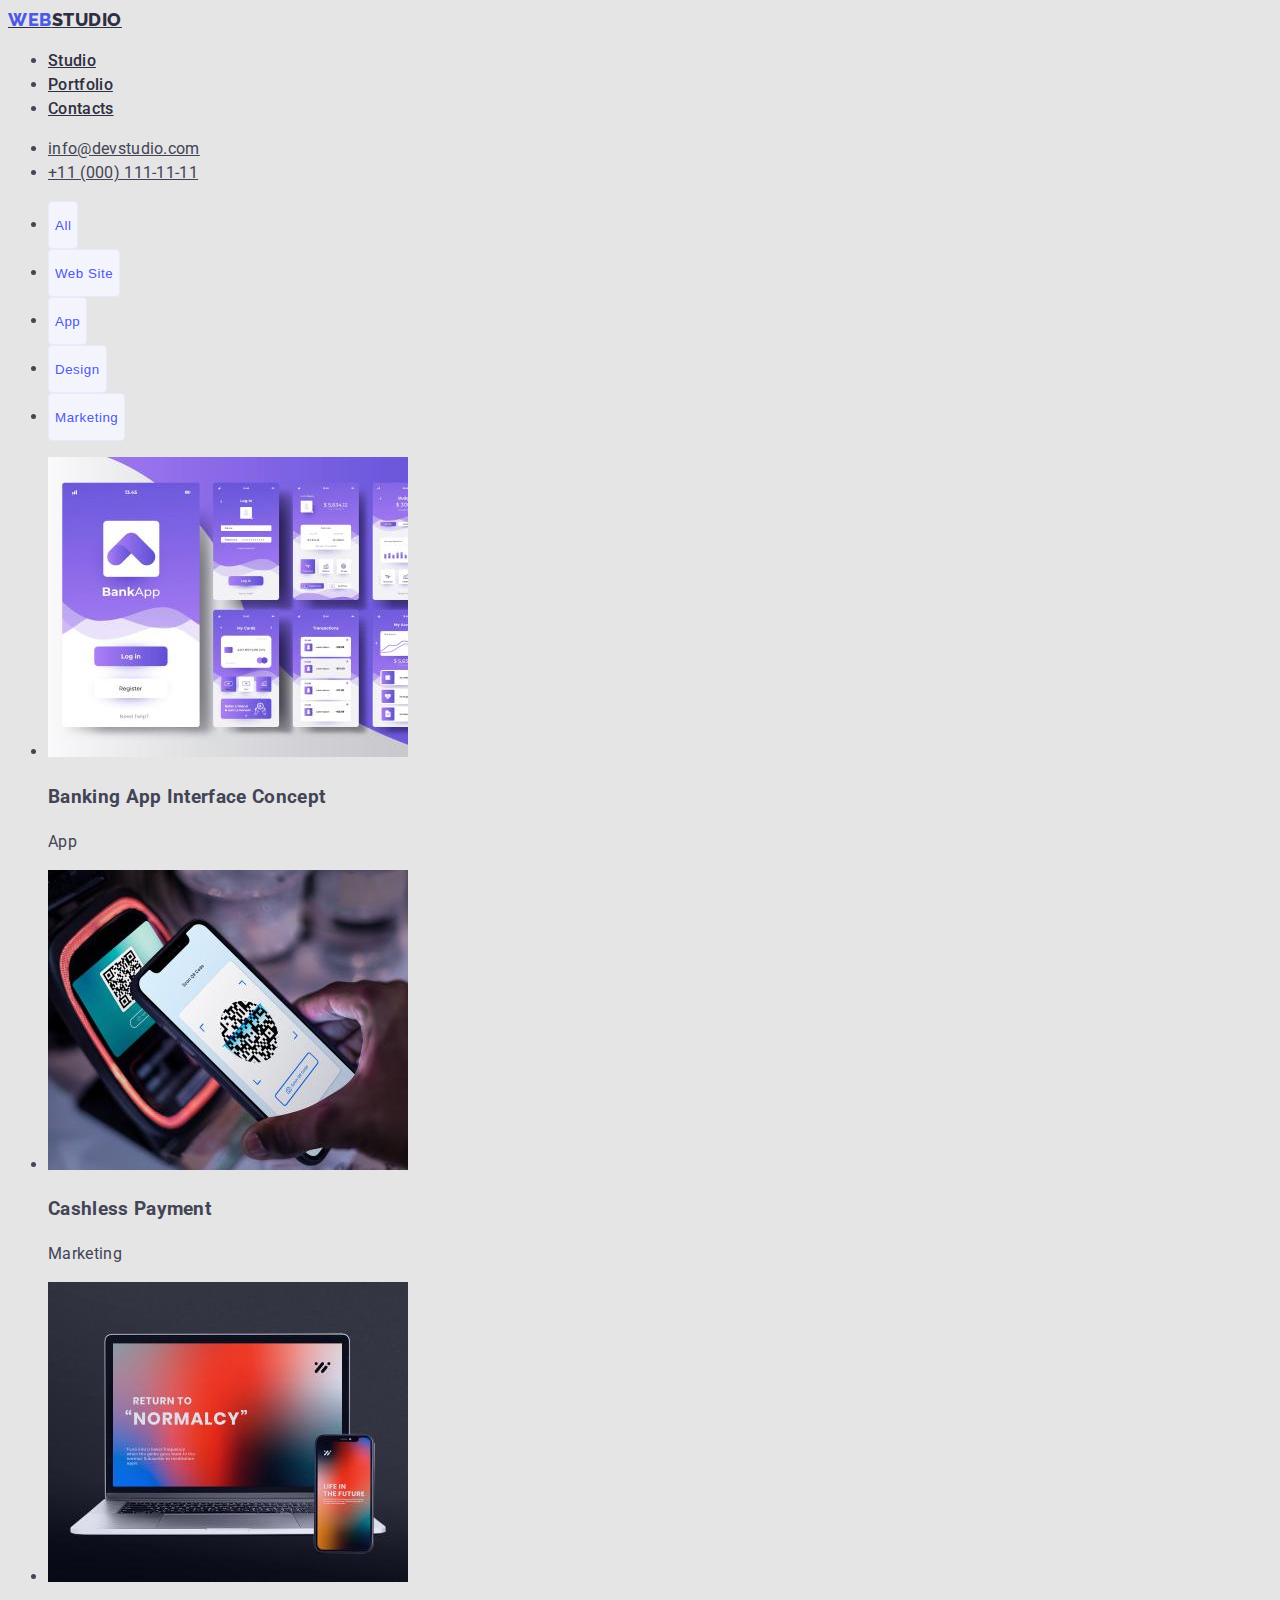
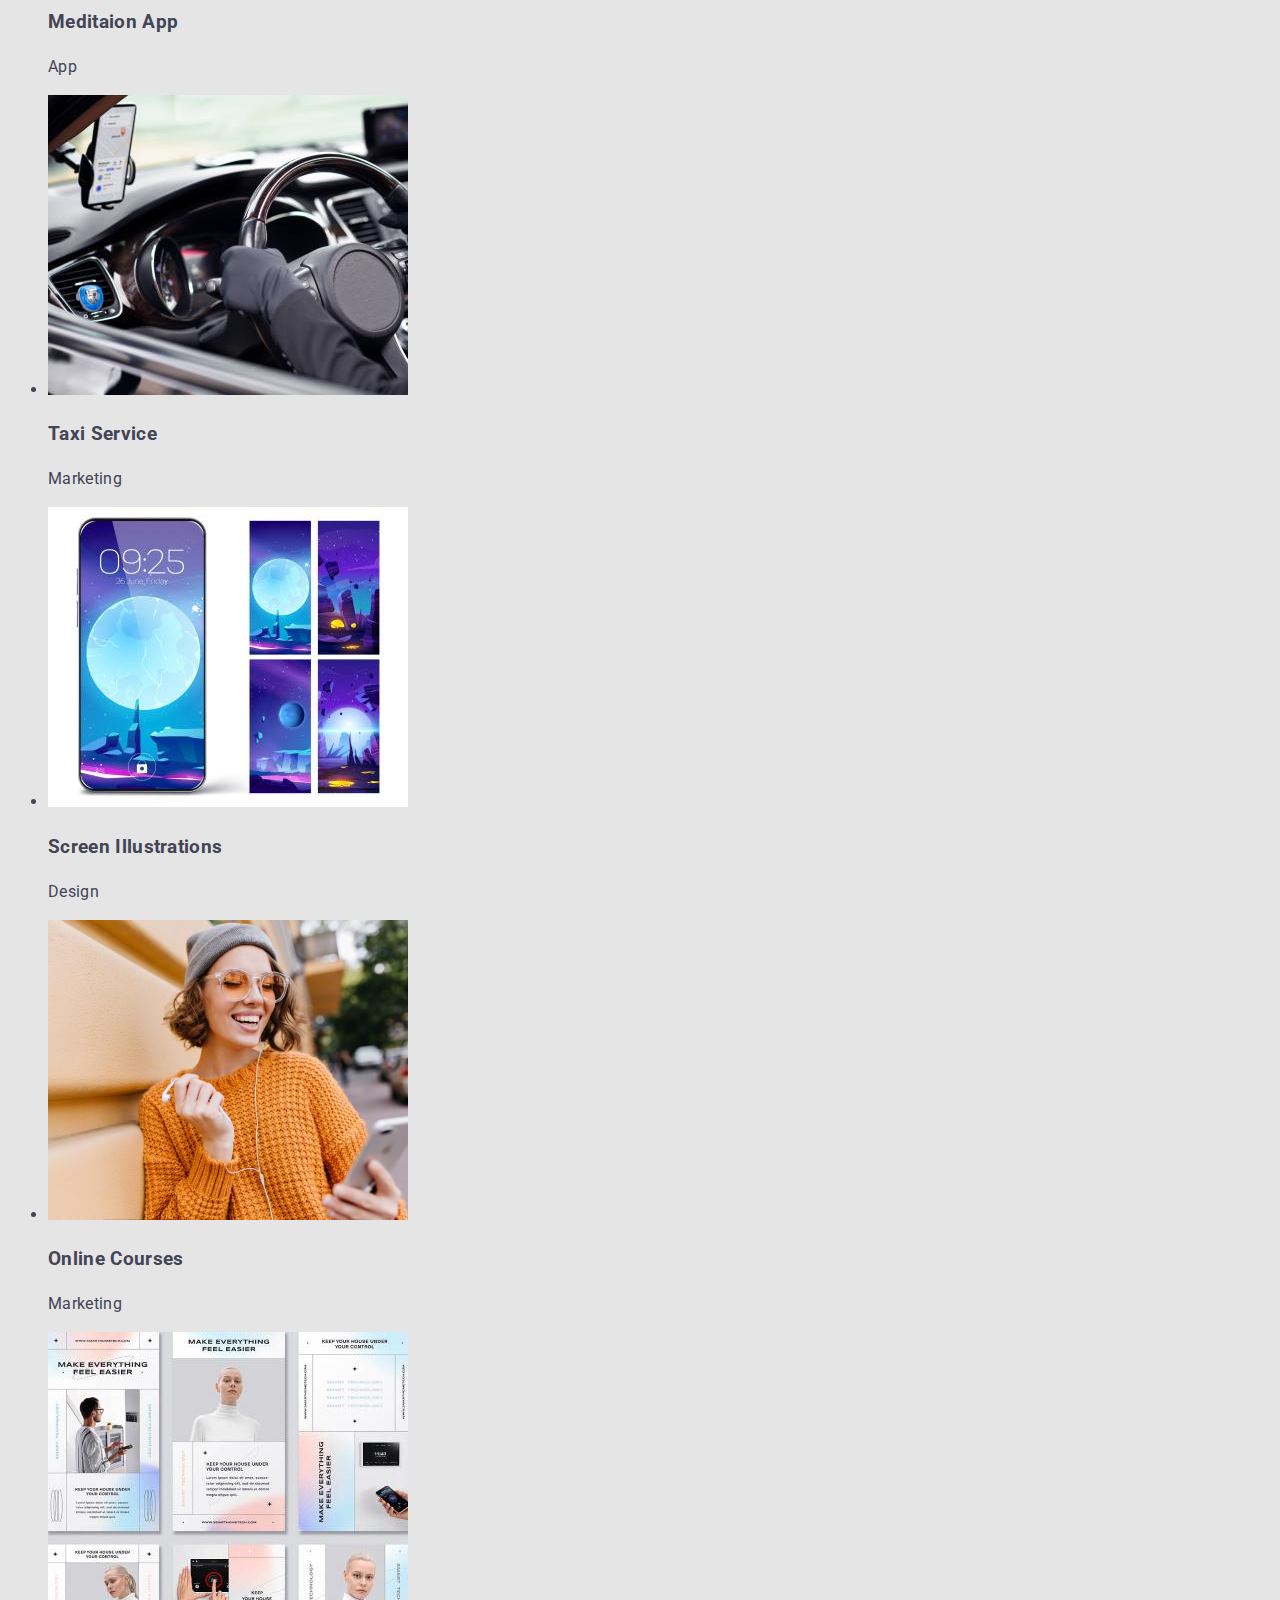
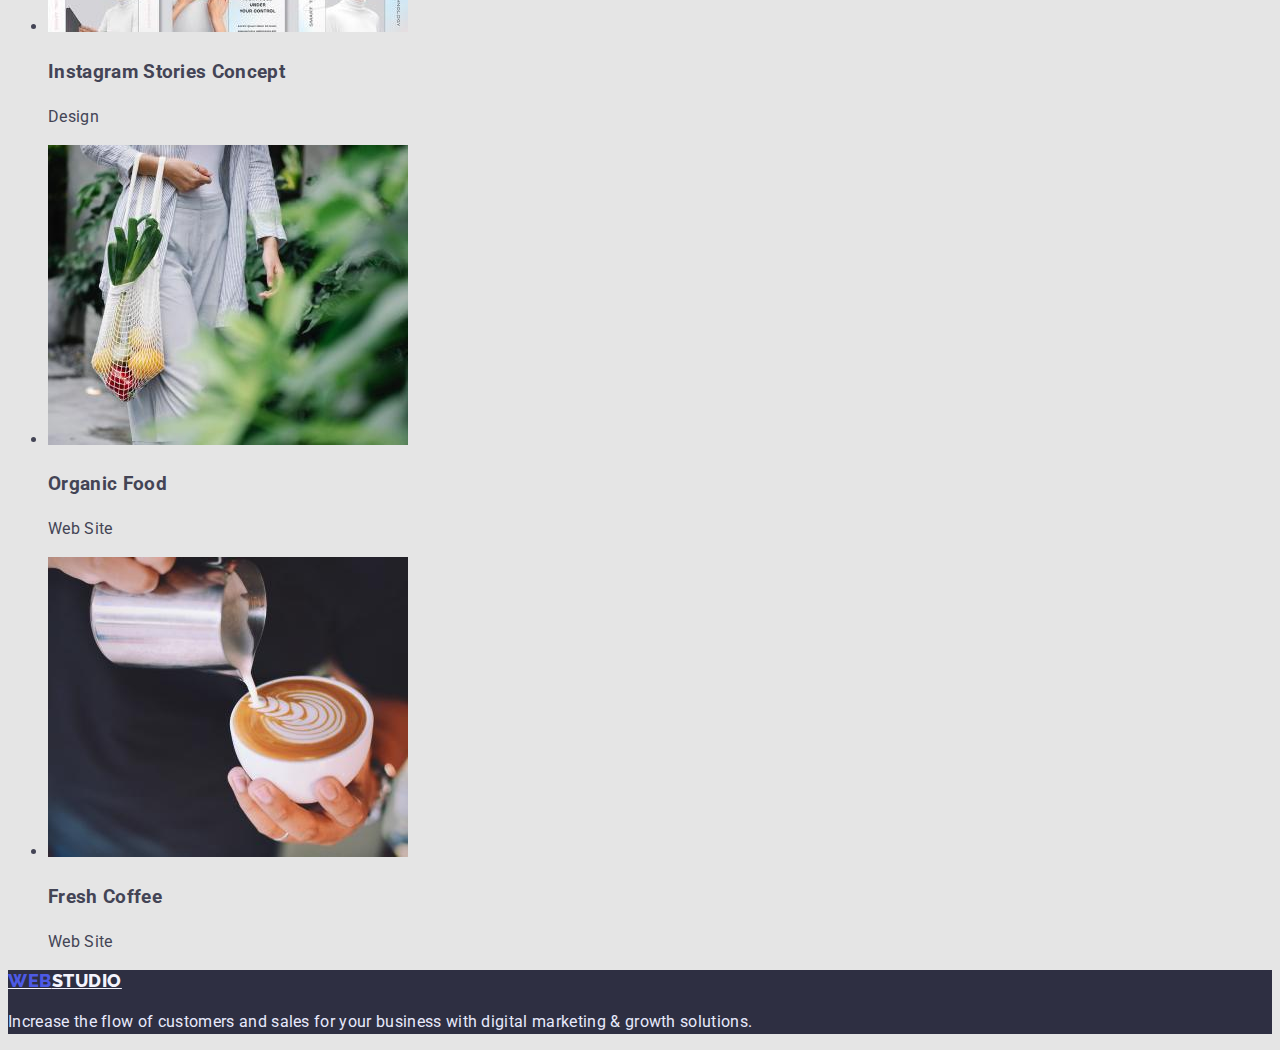
==== portfolio.html @ 7efca791 "hw2 v1.1" ====
<!DOCTYPE html>
<html lang="en">
  <head>
    <meta charset="UTF-8" />
    <meta http-equiv="X-UA-Compatible" content="IE=edge" />
    <meta name="viewport" content="width=device-width, initial-scale=1.0" />
    <title>Портфоліо</title>
    <link rel="preconnect" href="https://fonts.googleapis.com" />
    <link rel="preconnect" href="https://fonts.gstatic.com" crossorigin />
    <link
      href="https://fonts.googleapis.com/css2?family=Raleway:wght@800&family=Roboto:wght@400;500;700;900&display=swap"
      rel="stylesheet"
    />
    <link rel="stylesheet" href="./css/styles.css" />
  </head>
  <body>
    <header>
      <nav>
        <a class="logo-header" href="./index.html"> <span>Web</span>Studio</a>
        <ul>
          <li><a class="nav-item" href="./index.html">Studio</a></li>
          <li><a class="nav-item" href="./portfolio.html">Portfolio</a></li>
          <li><a class="nav-item" href="">Contacts</a></li>
        </ul>
      </nav>
      <address>
        <ul>
          <li><a class="contact" href="mailto:info@devstudio.com">info@devstudio.com</a></li>
          <li><a class="contact" href="tel:+110001111111">+11 (000) 111-11-11</a></li>
        </ul>
      </address>
    </header>
    <main>
      <h1 hidden>Portfolio</h1>
      <section>
        <h2 hidden>Filter Buttons</h2>
        <ul>
          <li><button class="filter-btn" type="button">All</button></li>
          <li><button class="filter-btn" type="button">Web Site</button></li>
          <li><button class="filter-btn" type="button">App</button></li>
          <li><button class="filter-btn" type="button">Design</button></li>
          <li><button class="filter-btn" type="button">Marketing</button></li>
        </ul>
        <h2 hidden>List of Projects</h2>
        <ul>
          <li>
            <a href="">
              <img
                src="./images/bankapp.jpg"
                alt="Banking App Interface Concept"
                width="360"
                height="300"
            /></a>
            <h3>Banking App Interface Concept</h3>
            <p>App</p>
          </li>
          <li>
            <a href="">
              <img src="./images/cashless.jpg" alt="Cashless Payment" width="360" height="300"
            /></a>
            <h3>Cashless Payment</h3>
            <p>Marketing</p>
          </li>
          <li>
            <a href="">
              <img src="./images/meditation.jpg" alt="Meditaion App" width="360" height="300"
            /></a>
            <h3>Meditaion App</h3>
            <p>App</p>
          </li>
          <li>
            <a href="">
              <img src="./images/taxi.jpg" alt="Taxi Service" width="360" height="300"
            /></a>
            <h3>Taxi Service</h3>
            <p>Marketing</p>
          </li>
          <li>
            <a href="">
              <img src="./images/screen.jpg" alt="Screen Illustrations" width="360" height="300"
            /></a>
            <h3>Screen Illustrations</h3>
            <p>Design</p>
          </li>
          <li>
            <a href="">
              <img src="./images/courses.jpg" alt="Online Courses" width="360" height="300"
            /></a>
            <h3>Online Courses</h3>
            <p>Marketing</p>
          </li>
          <li>
            <a href="">
              <img
                src="./images/instagram.jpg"
                alt="Instagram Stories Concept"
                width="360"
                height="300"
            /></a>
            <h3>Instagram Stories Concept</h3>
            <p>Design</p>
          </li>
          <li>
            <a href="">
              <img src="./images/organicfood.jpg" alt="Organic Food" width="360" height="300"
            /></a>
            <h3>Organic Food</h3>
            <p>Web Site</p>
          </li>
          <li>
            <a href="">
              <img src="./images/coffe.jpg" alt="Fresh Coffee" width="360" height="300"
            /></a>
            <h3>Fresh Coffee</h3>
            <p>Web Site</p>
          </li>
        </ul>
      </section>
    </main>
    <footer class="footer">
      <a class="logo-footer" href="./index.html"> <span>Web</span>Studio</a>
      <p class="footer-text">
        Increase the flow of customers and sales for your business with digital marketing & growth
        solutions.
      </p>
    </footer>
  </body>
</html>
---- css/styles.css ----
:root {
  --color-primary: #434455;
  --color-secondary: #2e2f42;
  --color-active: #404bbf;
  --bckground-primery: #e5e5e5;
}

body {
  color: var(--color-primary);
  background-color: #e5e5e5;

  font-family: 'Roboto', sans-serif;
  font-size: 16px;
  line-height: 1.5;
  letter-spacing: 0.02em;
  list-style-type: none;
}
.logo-header {
  color: var(--color-secondary);
  font-family: 'Raleway';
  font-weight: 800;
  font-size: 18px;
  line-height: 1.33;
  letter-spacing: 0.03em;
  text-transform: uppercase;
}
.logo-header > span {
  color: #4d5ae5;
}
.nav-item {
  color: var(--color-secondary);
  background-color: #e5e5e5;
  font-weight: 500;
}
.nav-item:hover,
.nav-item:focus {
  color: var(--color-active);
}
.contact {
  color: var(--color-primary);
  font-style: normal;
}
.contact:hover,
.contact:focus {
  color: var(--color-active);
}
.hero {
  background-color: var(--color-secondary);
}
.h1 {
  font-weight: 700;
  font-size: 56px;
  line-height: 1.07;
  text-align: center;
  letter-spacing: 0.02em;
  color: #ffffff;
}
.order-btn {
  color: #fff;
  background: #4d5ae5;
  box-shadow: 0px 4px 4px rgba(0, 0, 0, 0.15);
  border-radius: 4px;
  font-family: 'Roboto', sans-serif;
  font-size: 16px;
  line-height: 1.5;
  letter-spacing: 0.02em;
  cursor: pointer;
}
.order-btn:hover,
.order-btn:focus {
  background: #404bbf;
}
.h2 {
  font-weight: 700;
  font-size: 36px;
  line-height: 1.11;
  text-align: center;
  text-transform: capitalize;
  color: var(--color-secondary);
}
.h3 {
  font-weight: 500;
  font-size: 20px;
  line-height: 1.2;

  /* NAVY BLUE */

  color: var(--color-secondary);
}
.team-section {
  background-color: #f4f4fd;
}
.footer {
  background-color: var(--color-secondary);
}
.logo-footer {
  color: #f4f4fd;
  font-family: 'Raleway';
  font-weight: 800;
  font-size: 18px;
  line-height: 1.16;
  letter-spacing: 0.03em;
  text-transform: uppercase;
}
.logo-footer > span {
  color: #4d5ae5;
}
.footer-text {
  color: #e7e9fc;
}
.filter-btn {
  background: #f4f4fd;
  color: #4d5ae5;
  font-weight: 500;
  text-align: center;
  letter-spacing: 0.04em;
  border: 1px solid #e7e9fc;
  border-radius: 4px;
  height: 48px;
  cursor: pointer;
}
.filter-btn:hover,
.filter-btn:focus {
  background: #404bbf;
  color: #fff;
}
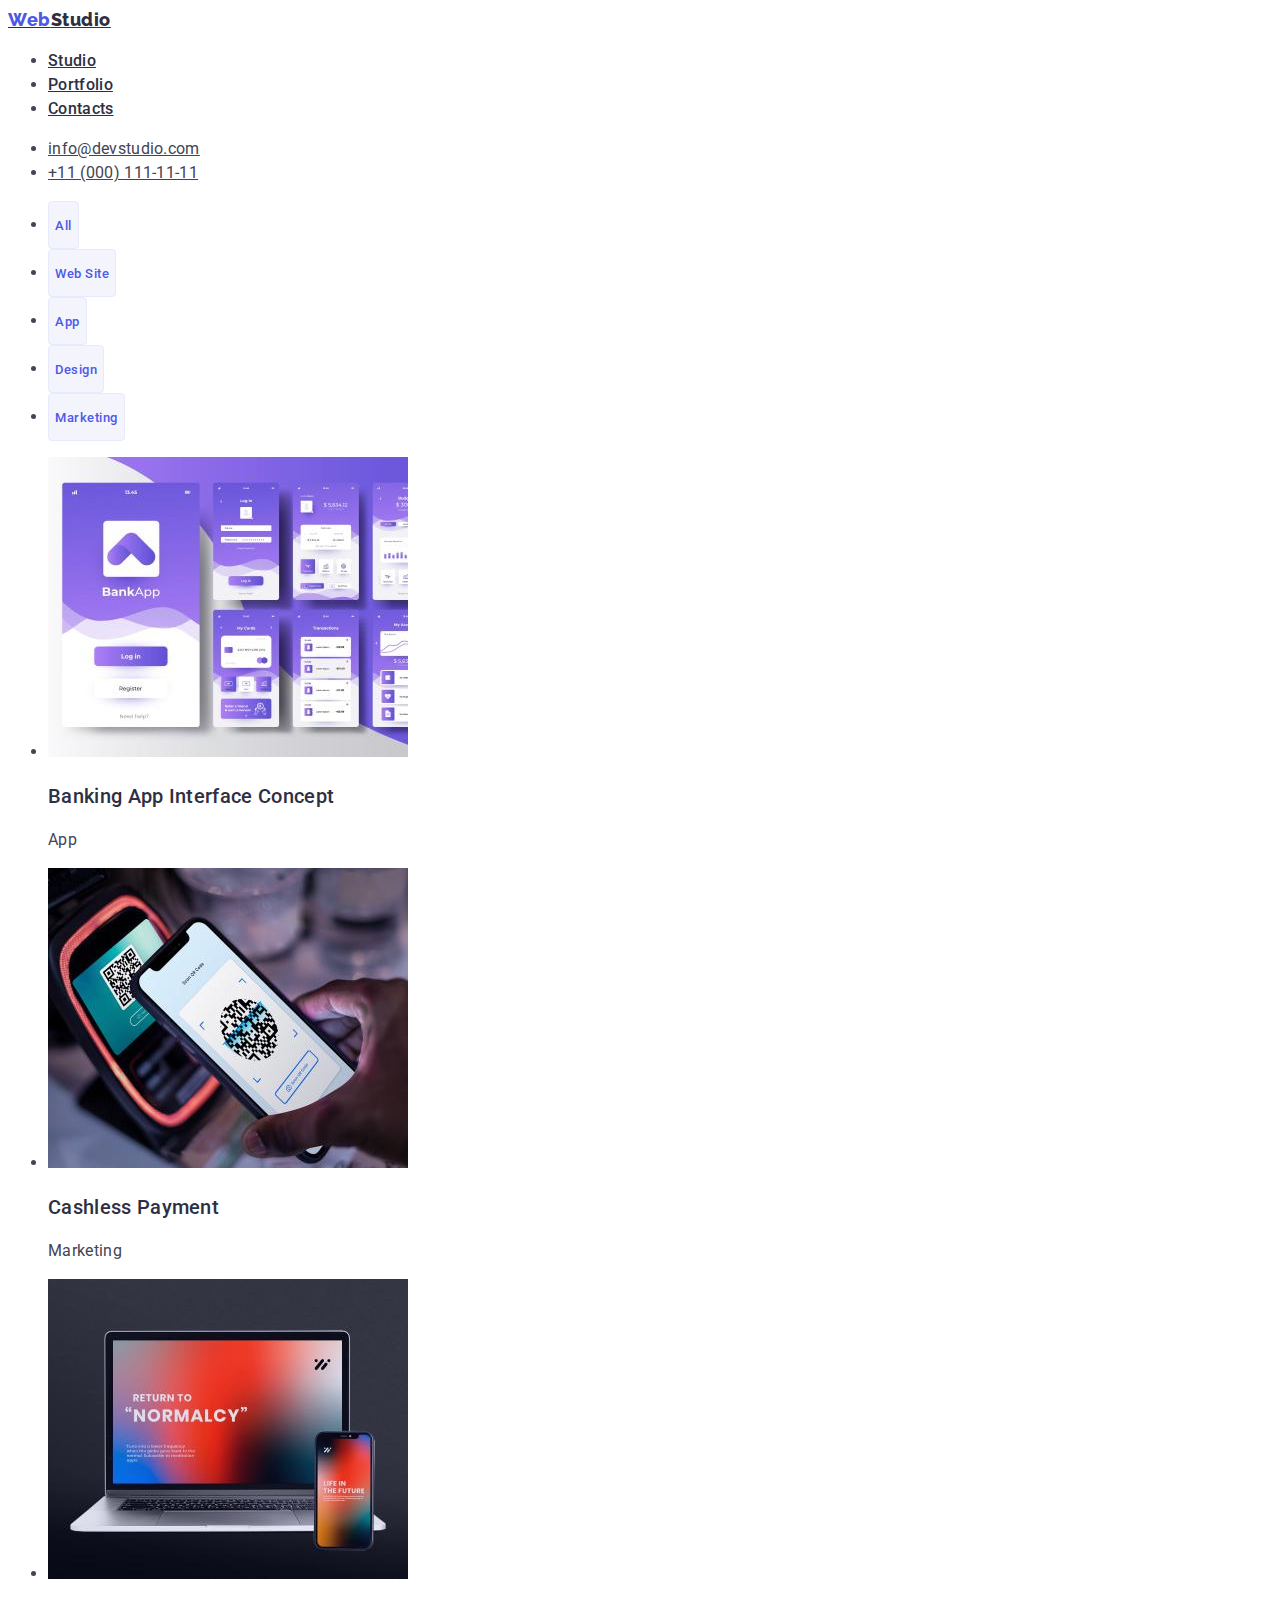
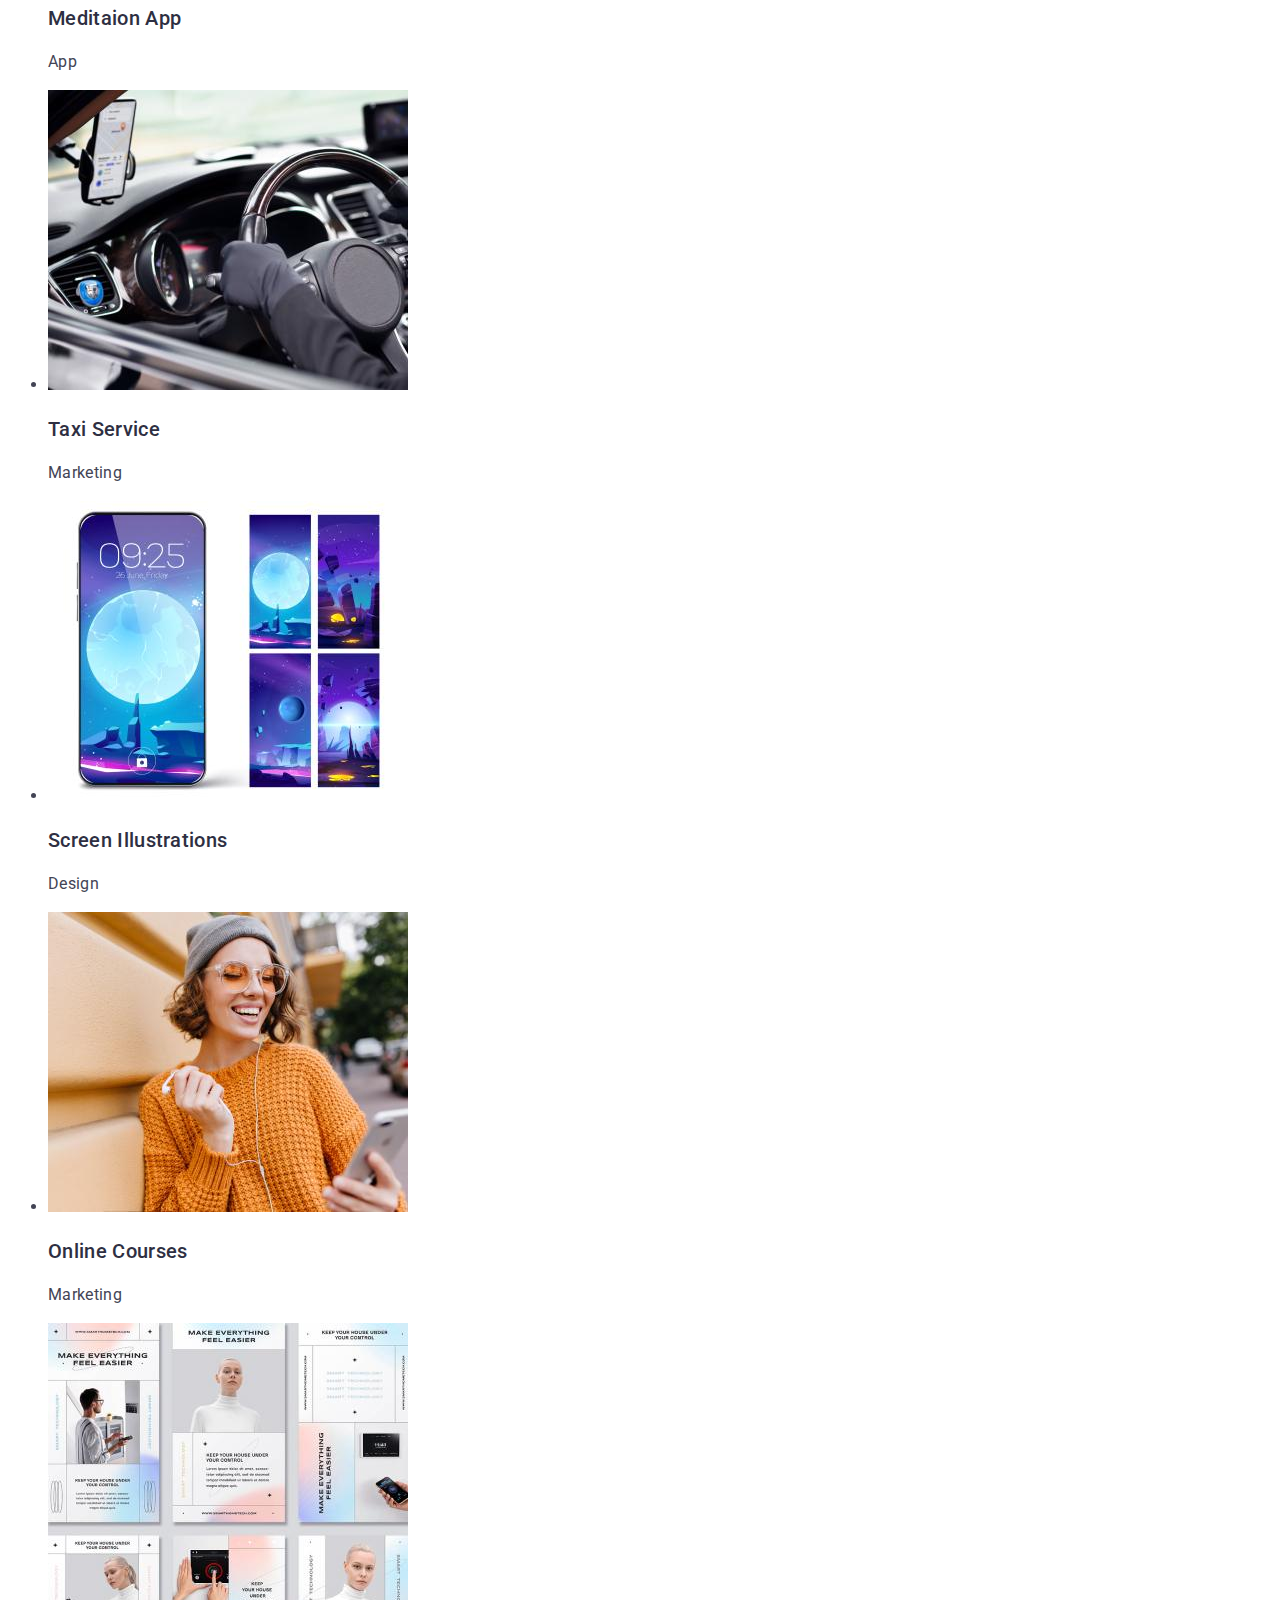
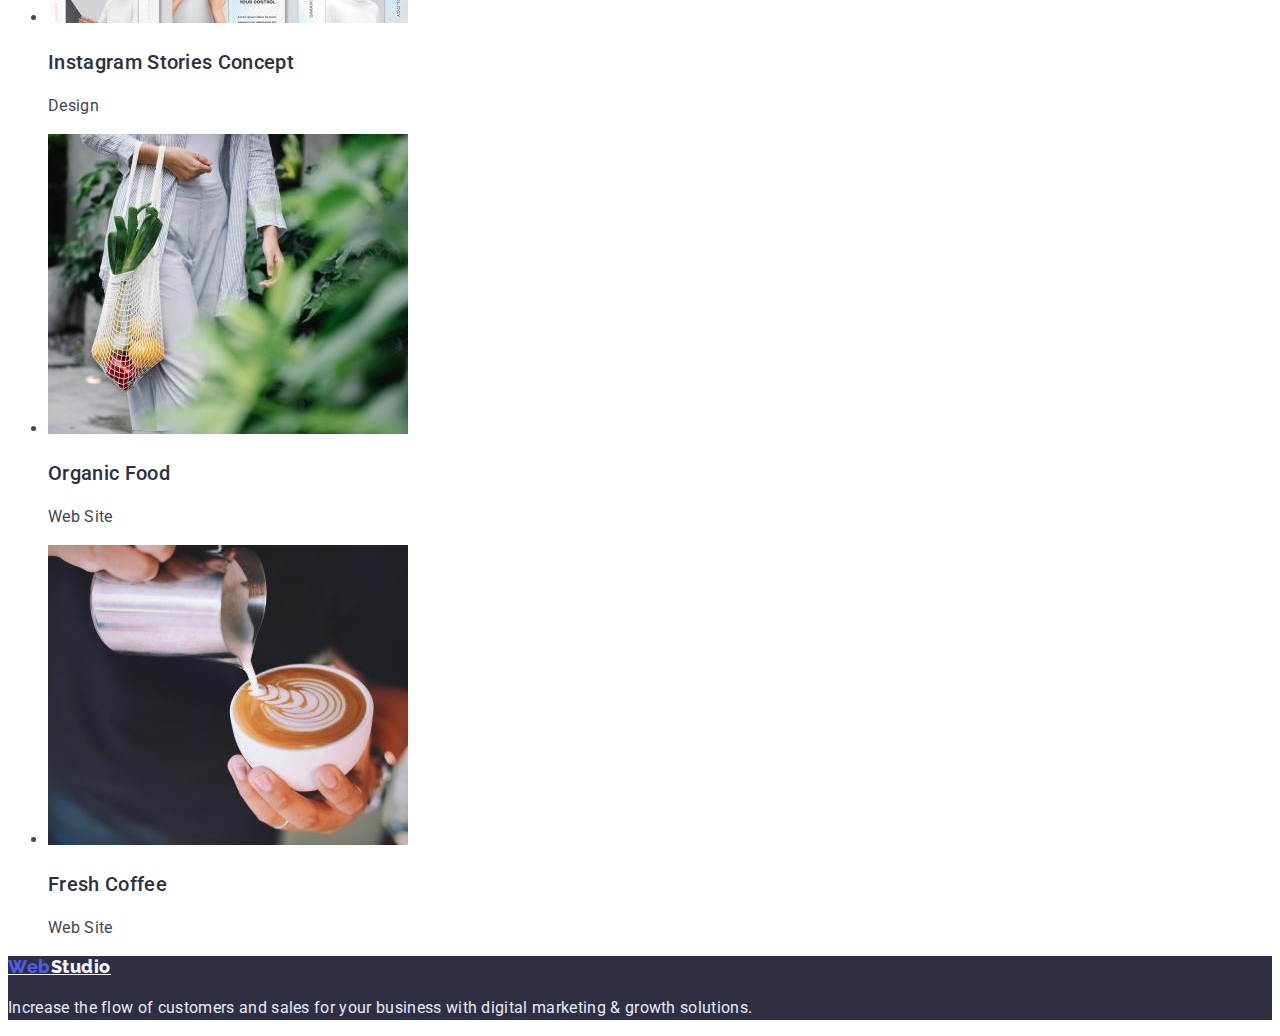
==== commit 7c4eb142: "hw2 v1.2" ====
--- a/portfolio.html
+++ b/portfolio.html
@@ -51,42 +51,42 @@
                 width="360"
                 height="300"
             /></a>
-            <h3>Banking App Interface Concept</h3>
+            <h3 class="list-itm-title">Banking App Interface Concept</h3>
             <p>App</p>
           </li>
           <li>
             <a href="">
               <img src="./images/cashless.jpg" alt="Cashless Payment" width="360" height="300"
             /></a>
-            <h3>Cashless Payment</h3>
+            <h3 class="list-itm-title">Cashless Payment</h3>
             <p>Marketing</p>
           </li>
           <li>
             <a href="">
               <img src="./images/meditation.jpg" alt="Meditaion App" width="360" height="300"
             /></a>
-            <h3>Meditaion App</h3>
+            <h3 class="list-itm-title">Meditaion App</h3>
             <p>App</p>
           </li>
           <li>
             <a href="">
               <img src="./images/taxi.jpg" alt="Taxi Service" width="360" height="300"
             /></a>
-            <h3>Taxi Service</h3>
+            <h3 class="list-itm-title">Taxi Service</h3>
             <p>Marketing</p>
           </li>
           <li>
             <a href="">
               <img src="./images/screen.jpg" alt="Screen Illustrations" width="360" height="300"
             /></a>
-            <h3>Screen Illustrations</h3>
+            <h3 class="list-itm-title">Screen Illustrations</h3>
             <p>Design</p>
           </li>
           <li>
             <a href="">
               <img src="./images/courses.jpg" alt="Online Courses" width="360" height="300"
             /></a>
-            <h3>Online Courses</h3>
+            <h3 class="list-itm-title">Online Courses</h3>
             <p>Marketing</p>
           </li>
           <li>
@@ -97,21 +97,21 @@
                 width="360"
                 height="300"
             /></a>
-            <h3>Instagram Stories Concept</h3>
+            <h3 class="list-itm-title">Instagram Stories Concept</h3>
             <p>Design</p>
           </li>
           <li>
             <a href="">
               <img src="./images/organicfood.jpg" alt="Organic Food" width="360" height="300"
             /></a>
-            <h3>Organic Food</h3>
+            <h3 class="list-itm-title">Organic Food</h3>
             <p>Web Site</p>
           </li>
           <li>
             <a href="">
               <img src="./images/coffe.jpg" alt="Fresh Coffee" width="360" height="300"
             /></a>
-            <h3>Fresh Coffee</h3>
+            <h3 class="list-itm-title">Fresh Coffee</h3>
             <p>Web Site</p>
           </li>
         </ul>
--- a/css/styles.css
+++ b/css/styles.css
@@ -1,19 +1,23 @@
 :root {
   --color-primary: #434455;
   --color-secondary: #2e2f42;
-  --color-active: #404bbf;
-  --bckground-primery: #e5e5e5;
+  --color-logo-web: #4d5ae5;
+  --color-button: #4d5ae5;
+  --bcg-button: #e7e9fc;
+  --color-accent: #404bbf;
+  --bckground-primery: #ffffff;
+  --bckground-second: #f4f4fd;
 }
 
 body {
   color: var(--color-primary);
-  background-color: #e5e5e5;
+  background-color: var(--bckground-primery);
 
   font-family: 'Roboto', sans-serif;
   font-size: 16px;
   line-height: 1.5;
   letter-spacing: 0.02em;
-  list-style-type: none;
+  /* list-style-type: none; */
 }
 .logo-header {
   color: var(--color-secondary);
@@ -22,105 +26,98 @@
   font-size: 18px;
   line-height: 1.33;
   letter-spacing: 0.03em;
-  text-transform: uppercase;
+  /* text-transform: uppercase; */
 }
 .logo-header > span {
-  color: #4d5ae5;
+  color: var(--color-logo-web);
 }
 .nav-item {
   color: var(--color-secondary);
-  background-color: #e5e5e5;
   font-weight: 500;
 }
 .nav-item:hover,
-.nav-item:focus {
-  color: var(--color-active);
+.nav-item:focus,
+.contact:hover,
+.contact:focus,
+.order-btn:hover,
+.order-btn:focus {
+  color: var(--color-accent);
 }
 .contact {
   color: var(--color-primary);
   font-style: normal;
 }
-.contact:hover,
-.contact:focus {
-  color: var(--color-active);
-}
 .hero {
   background-color: var(--color-secondary);
 }
-.h1 {
+.page-title {
   font-weight: 700;
   font-size: 56px;
   line-height: 1.07;
-  text-align: center;
+  /* text-align: center; */
   letter-spacing: 0.02em;
-  color: #ffffff;
+  color: var(--bckground-primery);
 }
 .order-btn {
   color: #fff;
   background: #4d5ae5;
   box-shadow: 0px 4px 4px rgba(0, 0, 0, 0.15);
   border-radius: 4px;
-  font-family: 'Roboto', sans-serif;
+  font-family: inherit, sans-serif;
   font-size: 16px;
   line-height: 1.5;
   letter-spacing: 0.02em;
   cursor: pointer;
 }
-.order-btn:hover,
-.order-btn:focus {
-  background: #404bbf;
-}
-.h2 {
+.section-title {
   font-weight: 700;
   font-size: 36px;
   line-height: 1.11;
-  text-align: center;
-  text-transform: capitalize;
+  /* text-align: center; */
+  /* text-transform: capitalize; */
   color: var(--color-secondary);
 }
-.h3 {
+.list-itm-title {
   font-weight: 500;
   font-size: 20px;
   line-height: 1.2;
-
-  /* NAVY BLUE */
-
   color: var(--color-secondary);
 }
 .team-section {
-  background-color: #f4f4fd;
+  background-color: var(--bckground-second);
 }
 .footer {
   background-color: var(--color-secondary);
 }
 .logo-footer {
-  color: #f4f4fd;
+  color: var(--bckground-second);
   font-family: 'Raleway';
   font-weight: 800;
   font-size: 18px;
   line-height: 1.16;
   letter-spacing: 0.03em;
-  text-transform: uppercase;
+  /* text-transform: uppercase; */
 }
 .logo-footer > span {
-  color: #4d5ae5;
+  color: var(--color-logo-web);
 }
 .footer-text {
-  color: #e7e9fc;
+  color: var(--bcg-button);
 }
 .filter-btn {
-  background: #f4f4fd;
-  color: #4d5ae5;
+  background: var(--bckground-second);
+  color: var(--color-button);
   font-weight: 500;
-  text-align: center;
+  /* text-align: center; */
   letter-spacing: 0.04em;
-  border: 1px solid #e7e9fc;
+  border: 1px solid var(--bcg-button);
   border-radius: 4px;
   height: 48px;
+  font-family: inherit;
   cursor: pointer;
 }
 .filter-btn:hover,
 .filter-btn:focus {
-  background: #404bbf;
-  color: #fff;
+  background: var(--color-accent);
+  color: var(--bckground-primery);
 }
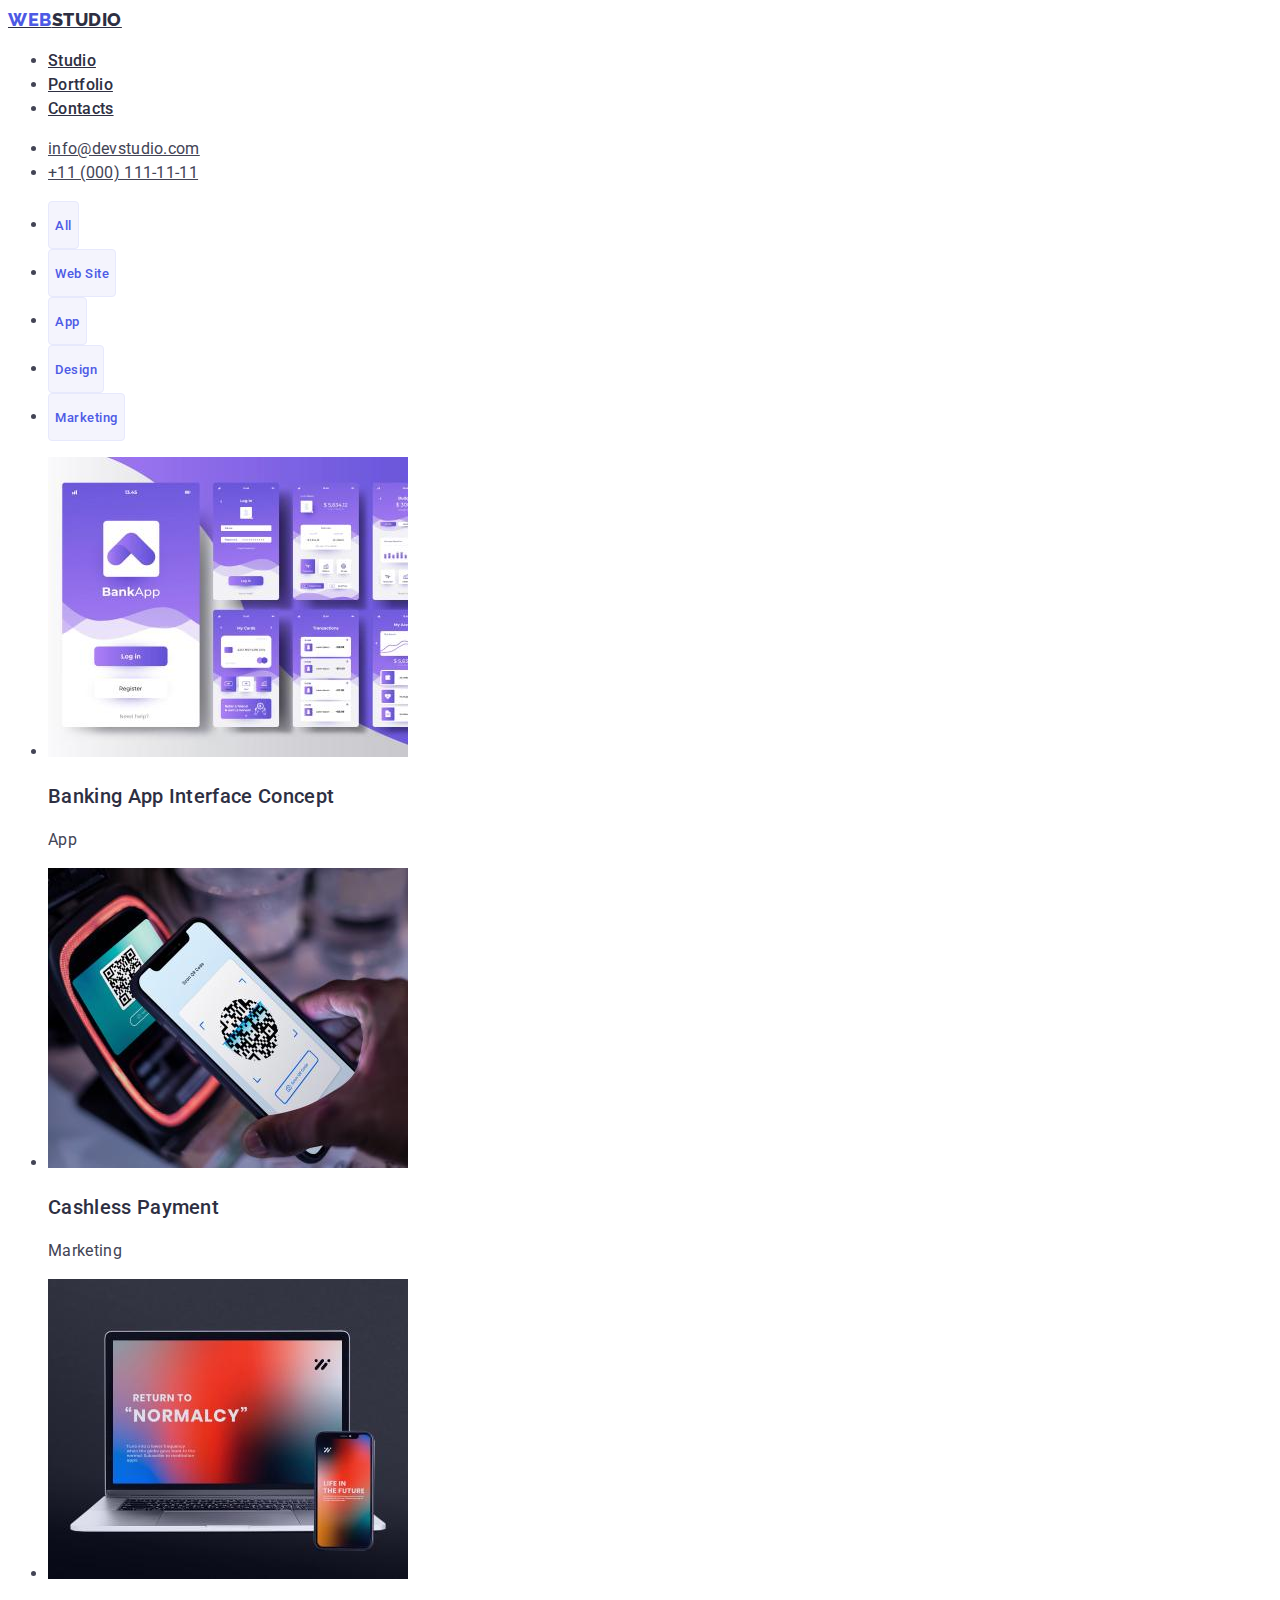
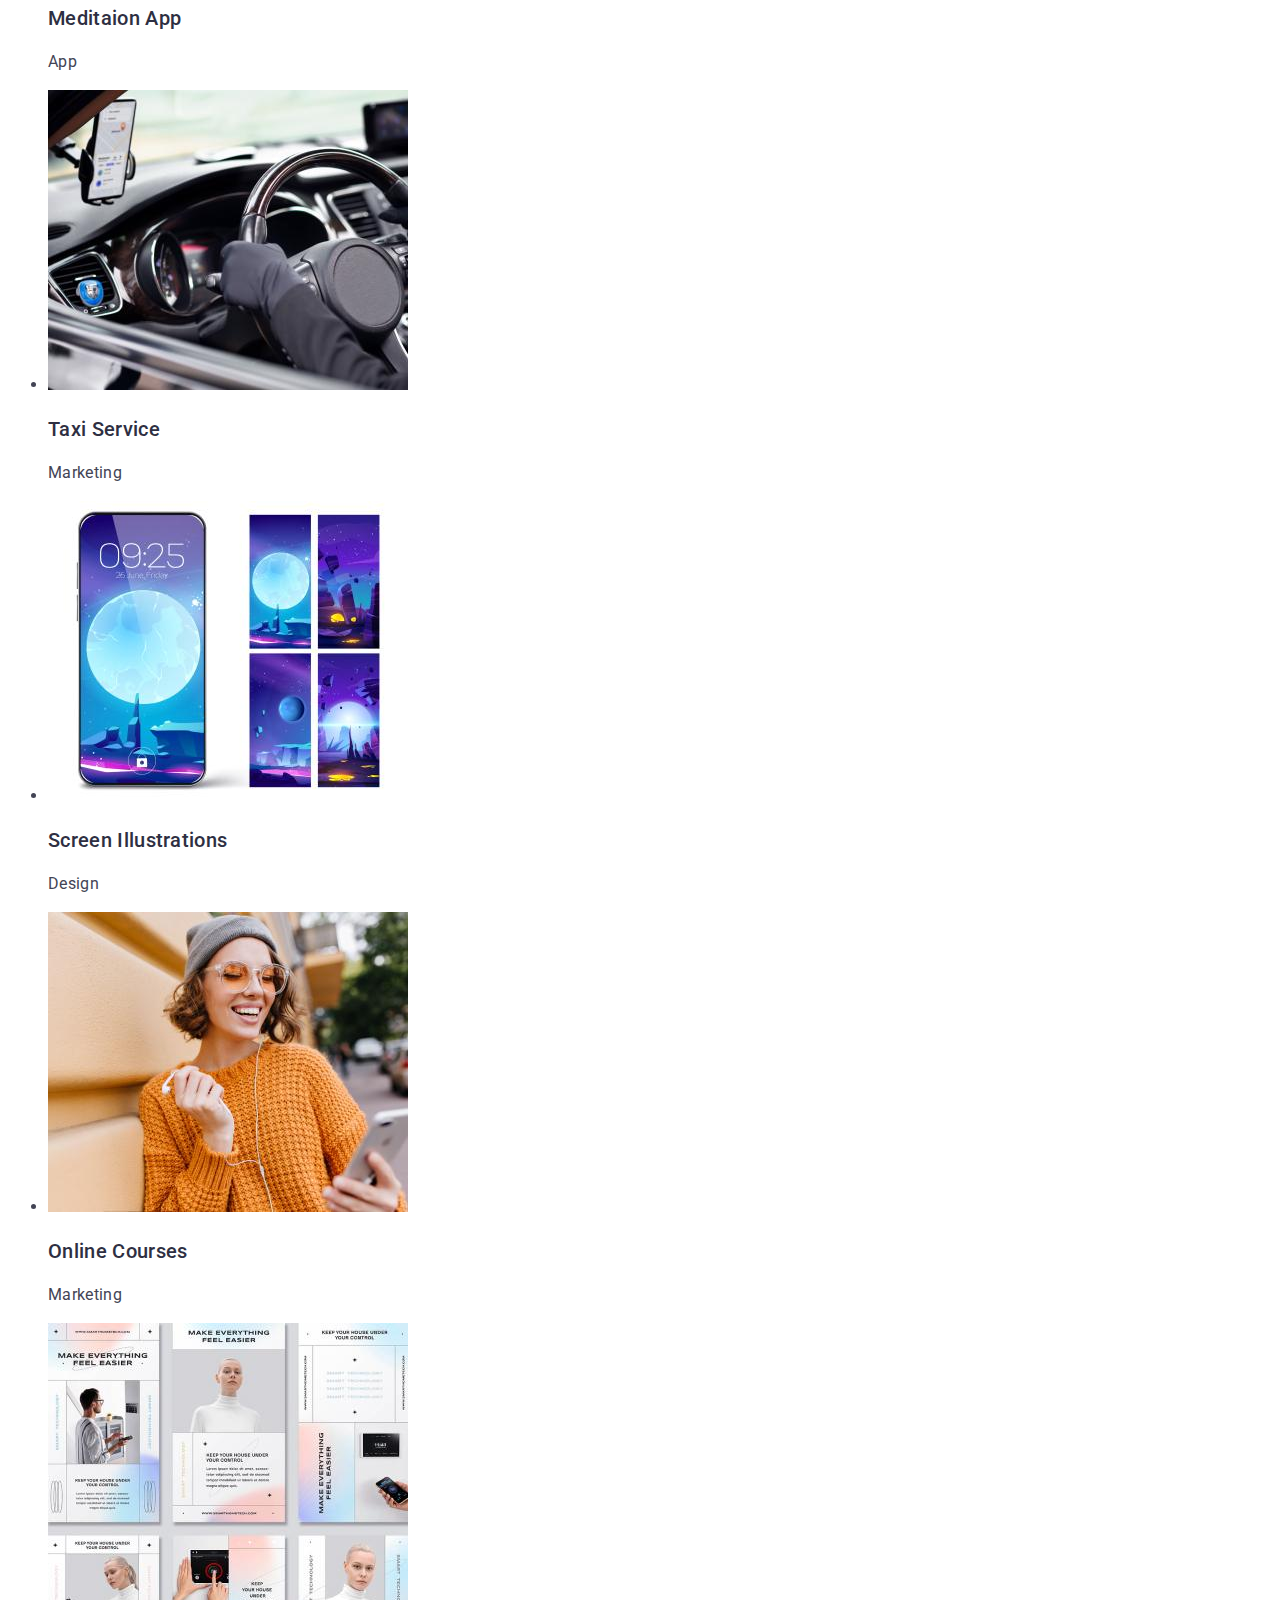
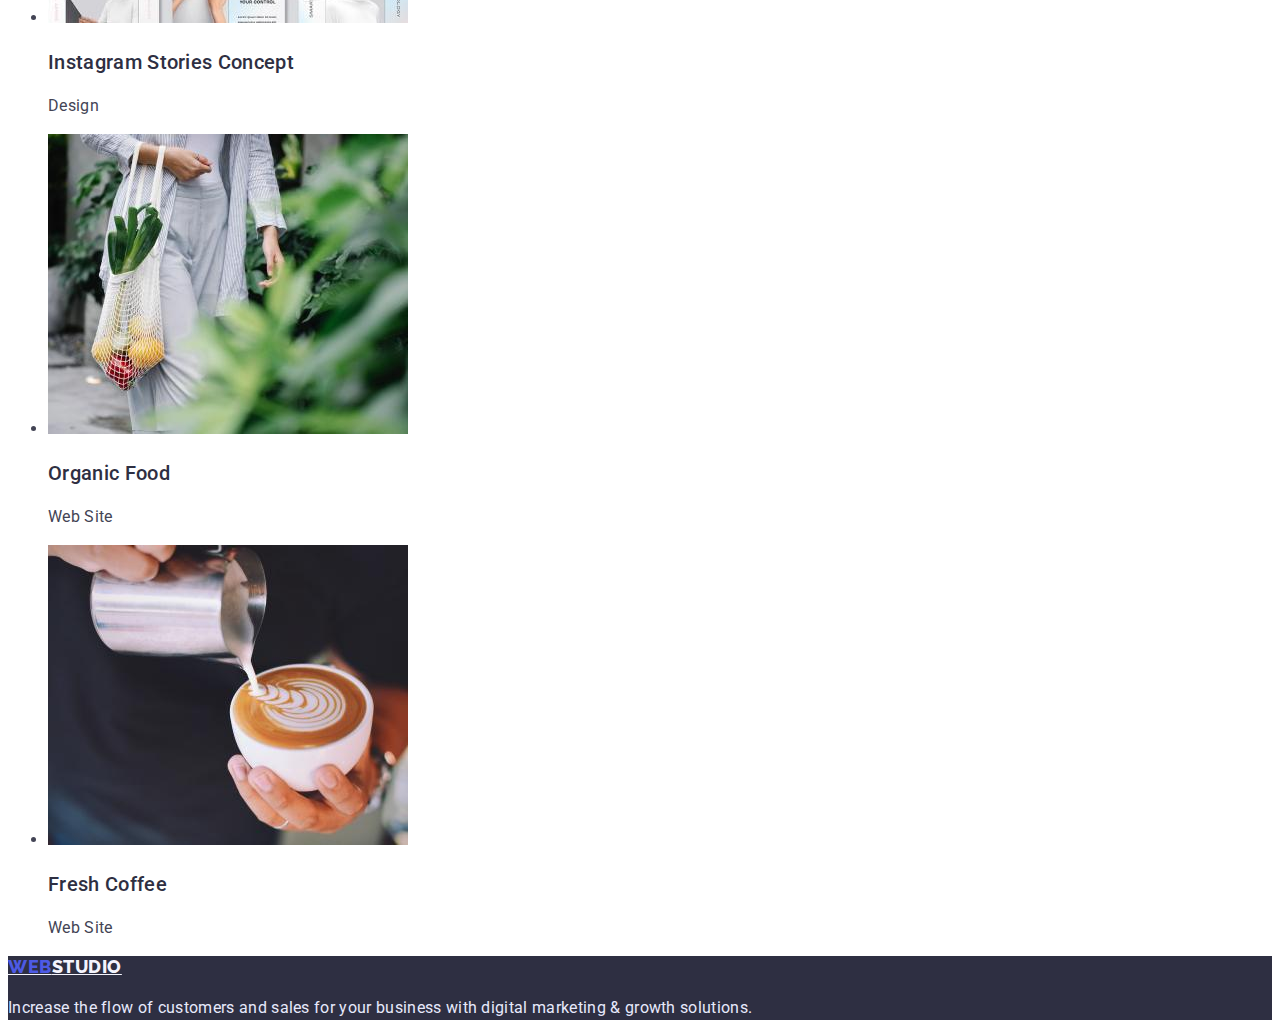
==== commit 5e4c764b: "hw2 v2-1" ====
--- a/portfolio.html
+++ b/portfolio.html
@@ -34,6 +34,7 @@
       <h1 hidden>Portfolio</h1>
       <section>
         <h2 hidden>Filter Buttons</h2>
+        <!-- Filter Buttons -->
         <ul>
           <li><button class="filter-btn" type="button">All</button></li>
           <li><button class="filter-btn" type="button">Web Site</button></li>
@@ -42,6 +43,7 @@
           <li><button class="filter-btn" type="button">Marketing</button></li>
         </ul>
         <h2 hidden>List of Projects</h2>
+        <!-- Projects Cards -->
         <ul>
           <li>
             <a href="">
--- a/css/styles.css
+++ b/css/styles.css
@@ -8,7 +8,7 @@
   --bckground-primery: #ffffff;
   --bckground-second: #f4f4fd;
 }
-
+/* Body */
 body {
   color: var(--color-primary);
   background-color: var(--bckground-primery);
@@ -17,7 +17,6 @@
   font-size: 16px;
   line-height: 1.5;
   letter-spacing: 0.02em;
-  /* list-style-type: none; */
 }
 .logo-header {
   color: var(--color-secondary);
@@ -26,7 +25,7 @@
   font-size: 18px;
   line-height: 1.33;
   letter-spacing: 0.03em;
-  /* text-transform: uppercase; */
+  text-transform: uppercase;
 }
 .logo-header > span {
   color: var(--color-logo-web);
@@ -47,6 +46,7 @@
   color: var(--color-primary);
   font-style: normal;
 }
+/* Hero */
 .hero {
   background-color: var(--color-secondary);
 }
@@ -54,7 +54,6 @@
   font-weight: 700;
   font-size: 56px;
   line-height: 1.07;
-  /* text-align: center; */
   letter-spacing: 0.02em;
   color: var(--bckground-primery);
 }
@@ -69,12 +68,11 @@
   letter-spacing: 0.02em;
   cursor: pointer;
 }
+/* Sections */
 .section-title {
   font-weight: 700;
   font-size: 36px;
   line-height: 1.11;
-  /* text-align: center; */
-  /* text-transform: capitalize; */
   color: var(--color-secondary);
 }
 .list-itm-title {
@@ -96,14 +94,16 @@
   font-size: 18px;
   line-height: 1.16;
   letter-spacing: 0.03em;
-  /* text-transform: uppercase; */
+  text-transform: uppercase;
 }
 .logo-footer > span {
   color: var(--color-logo-web);
 }
+/* Footer */
 .footer-text {
   color: var(--bcg-button);
 }
+/* Filter Buttons */
 .filter-btn {
   background: var(--bckground-second);
   color: var(--color-button);
@@ -121,3 +121,4 @@
   background: var(--color-accent);
   color: var(--bckground-primery);
 }
+/* /Filter Buttons */
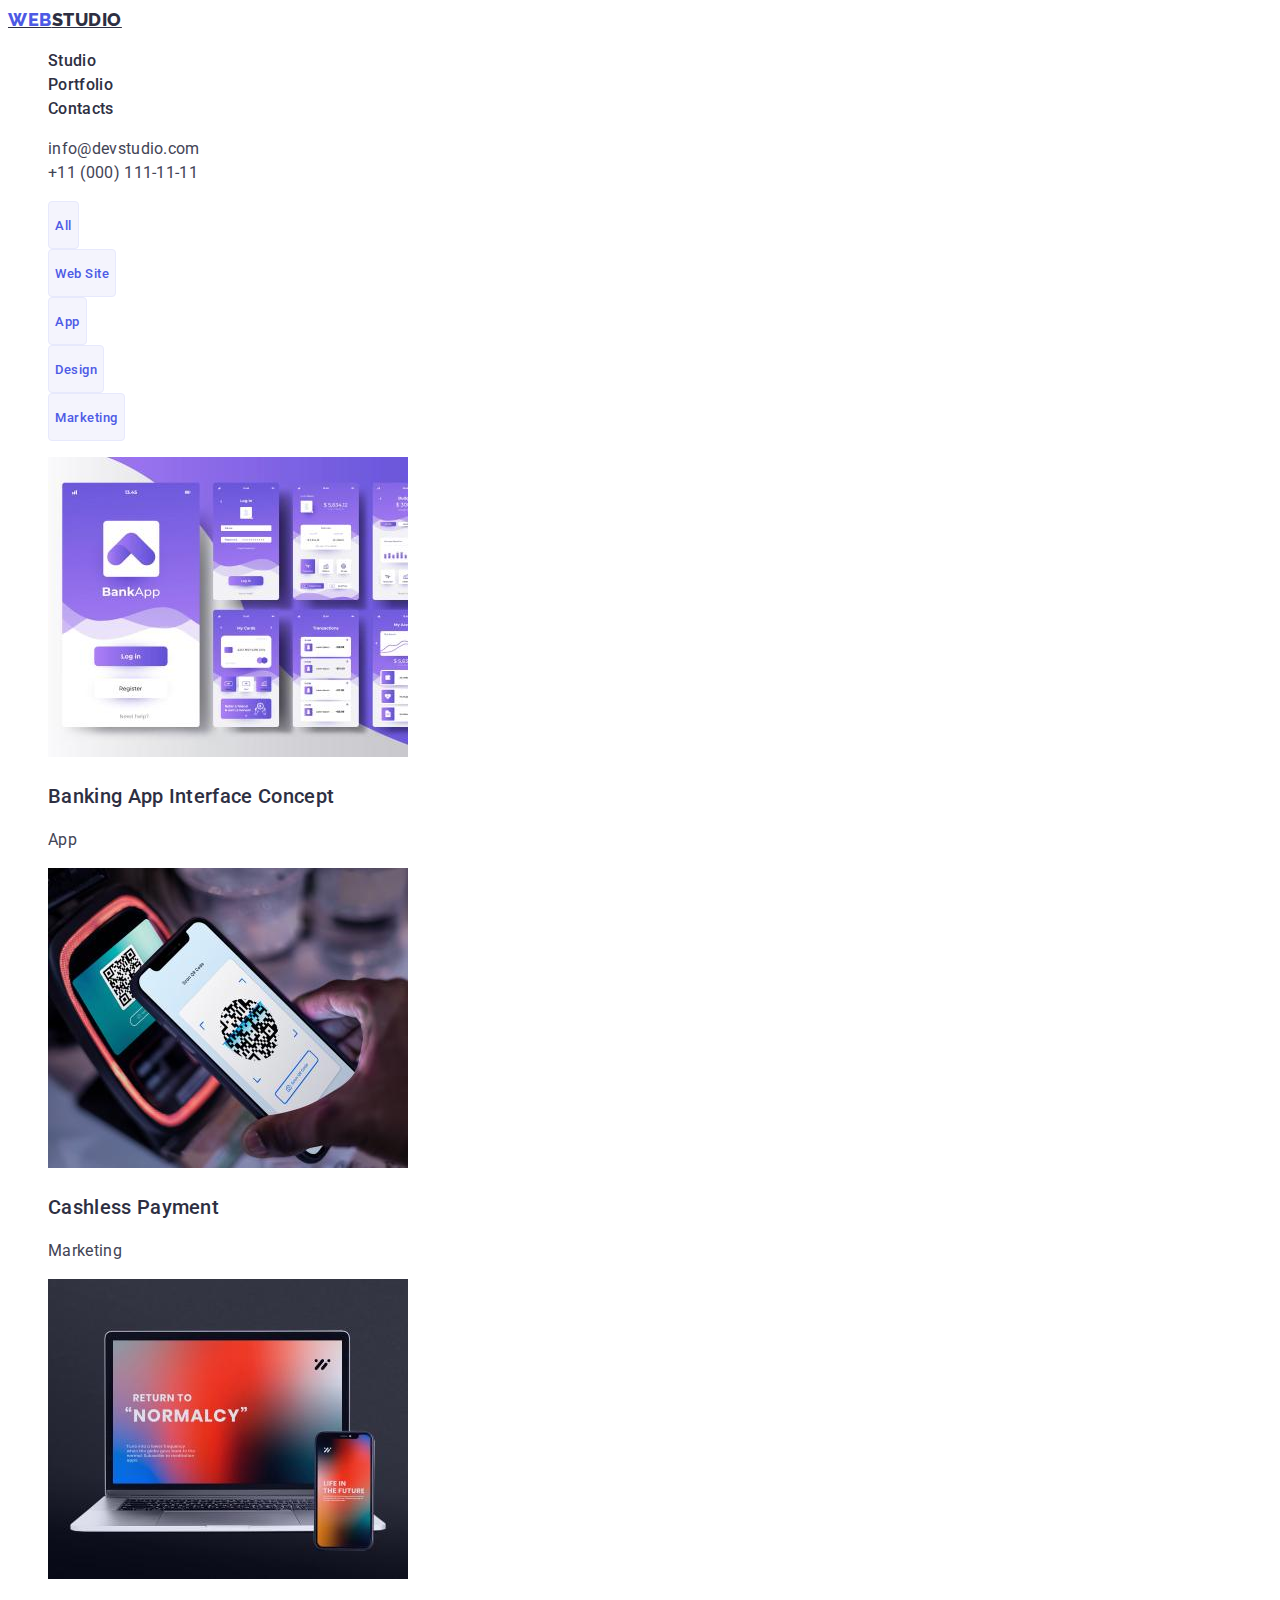
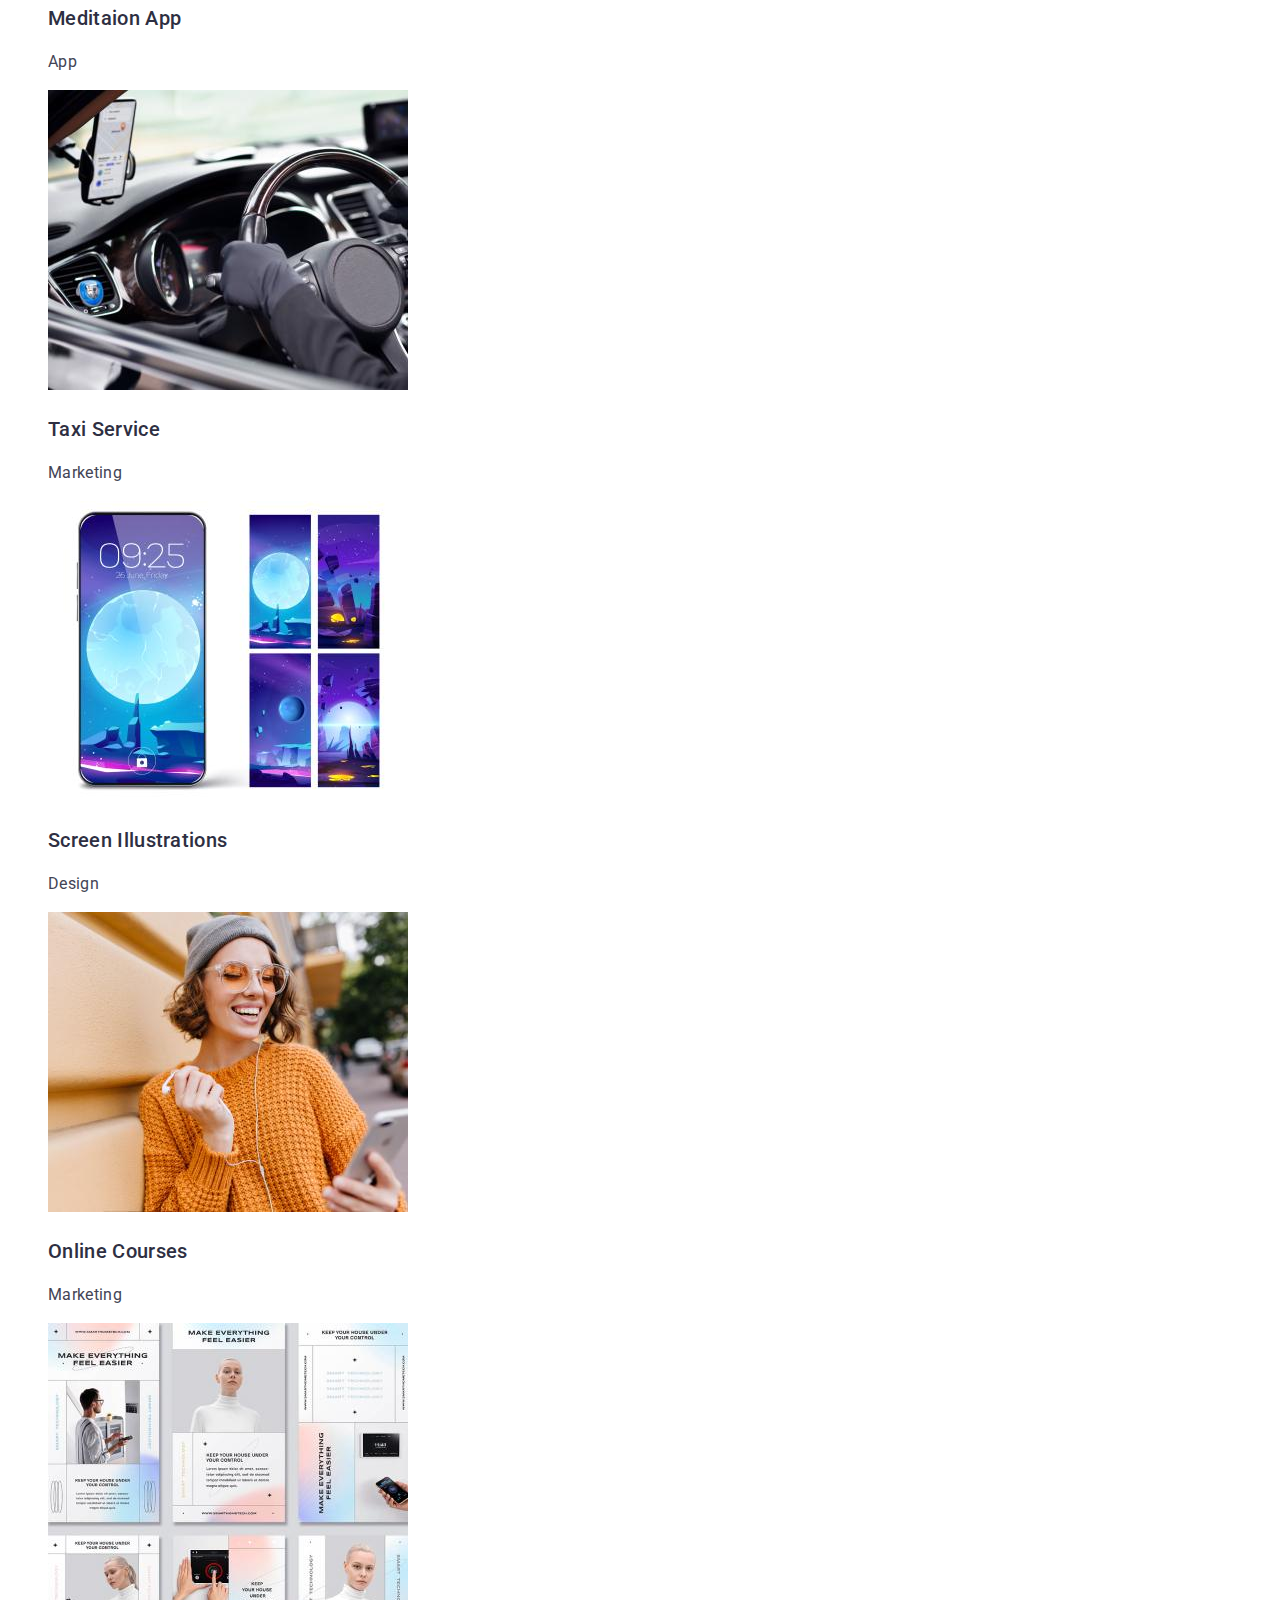
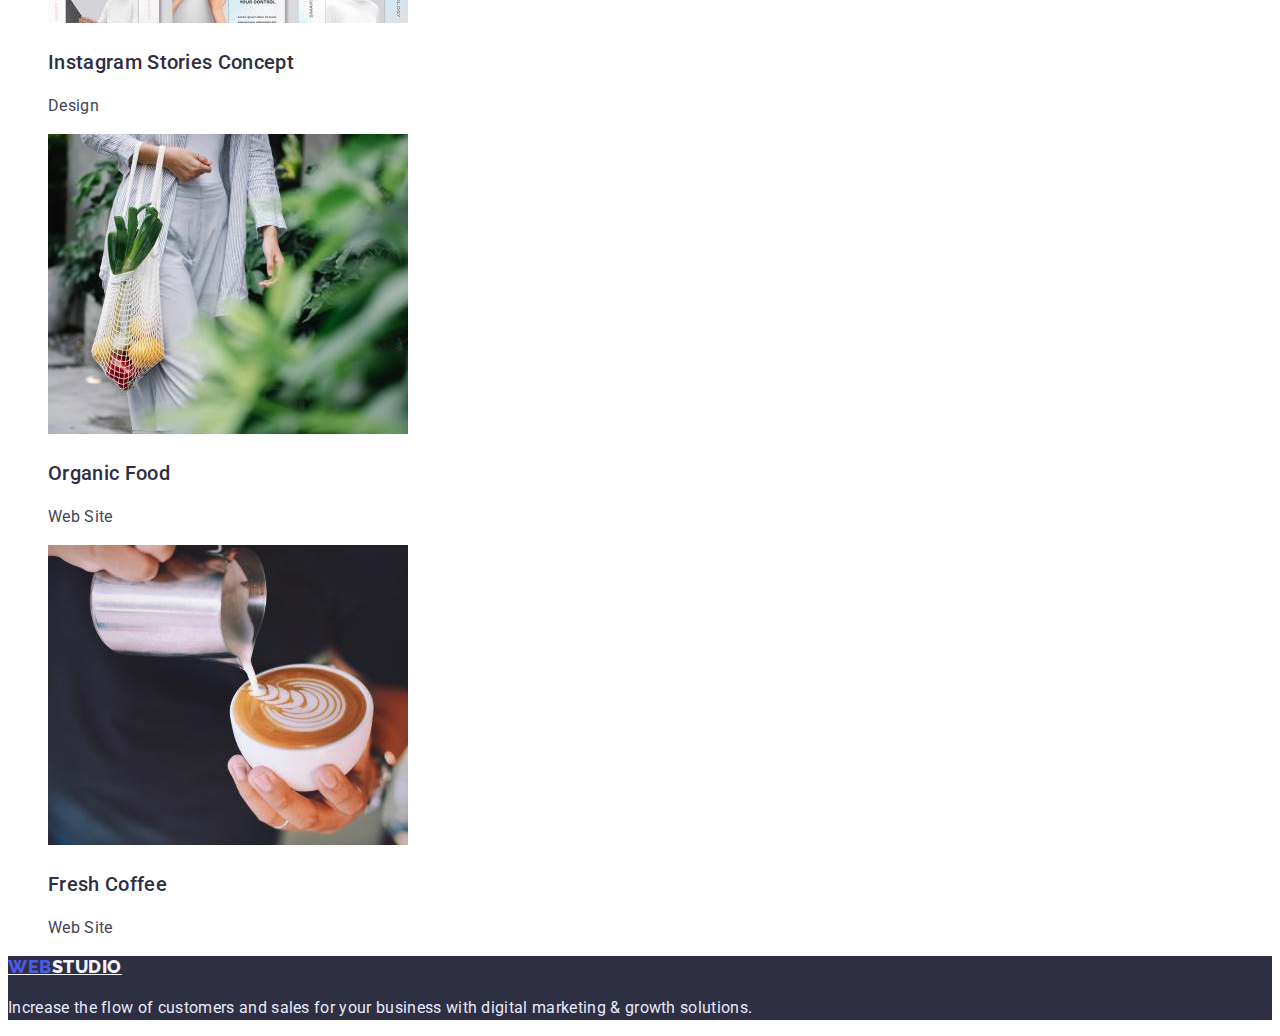
==== commit d682e59d: "hw2 v3.1" ====
--- a/portfolio.html
+++ b/portfolio.html
@@ -17,14 +17,14 @@
     <header>
       <nav>
         <a class="logo-header" href="./index.html"> <span>Web</span>Studio</a>
-        <ul>
+        <ul class="lst-stl-n">
           <li><a class="nav-item" href="./index.html">Studio</a></li>
           <li><a class="nav-item" href="./portfolio.html">Portfolio</a></li>
           <li><a class="nav-item" href="">Contacts</a></li>
         </ul>
       </nav>
       <address>
-        <ul>
+        <ul class="lst-stl-n">
           <li><a class="contact" href="mailto:info@devstudio.com">info@devstudio.com</a></li>
           <li><a class="contact" href="tel:+110001111111">+11 (000) 111-11-11</a></li>
         </ul>
@@ -35,7 +35,7 @@
       <section>
         <h2 hidden>Filter Buttons</h2>
         <!-- Filter Buttons -->
-        <ul>
+        <ul class="lst-stl-n">
           <li><button class="filter-btn" type="button">All</button></li>
           <li><button class="filter-btn" type="button">Web Site</button></li>
           <li><button class="filter-btn" type="button">App</button></li>
@@ -44,7 +44,7 @@
         </ul>
         <h2 hidden>List of Projects</h2>
         <!-- Projects Cards -->
-        <ul>
+        <ul class="lst-stl-n">
           <li>
             <a href="">
               <img
--- a/css/styles.css
+++ b/css/styles.css
@@ -12,11 +12,13 @@
 body {
   color: var(--color-primary);
   background-color: var(--bckground-primery);
-
   font-family: 'Roboto', sans-serif;
   font-size: 16px;
   line-height: 1.5;
   letter-spacing: 0.02em;
+}
+.lst-stl-n {
+  list-style-type: none;
 }
 .logo-header {
   color: var(--color-secondary);
@@ -33,18 +35,22 @@
 .nav-item {
   color: var(--color-secondary);
   font-weight: 500;
+  text-decoration: none;
 }
 .nav-item:hover,
 .nav-item:focus,
 .contact:hover,
-.contact:focus,
+.contact:focus {
+  color: var(--color-accent);
+}
 .order-btn:hover,
 .order-btn:focus {
-  color: var(--color-accent);
+  background-color: var(--color-accent);
 }
 .contact {
   color: var(--color-primary);
   font-style: normal;
+  text-decoration: none;
 }
 /* Hero */
 .hero {
